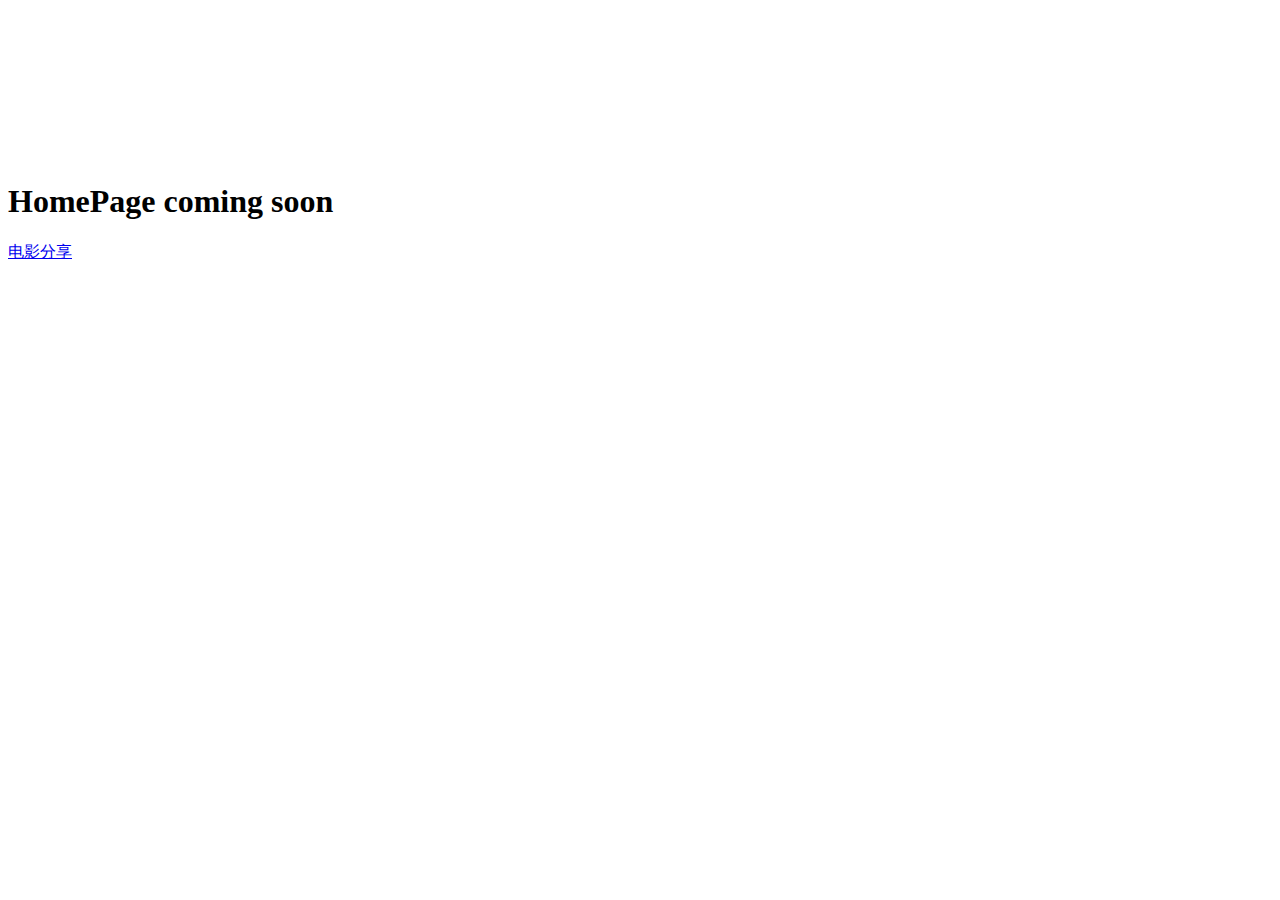
==== index.html @ b1d27cf1 "Create index.html" ====
<!DOCTYPE html>
<html>
<head>
	<title>醒来读书的主页</title>
	<meta charset="utf-8" name="viewport" content="width=device-width, initial-scale=1.0, user-scalable=no, maximum-scale=1.0">
	<link rel="stylesheet" type="text/css" href="./css/index.css">
</head>
<body>
	<video loop autoplay muted poster="./image/sailing-boats.jpg" id="video">
		<source src="./video/sailing-boats.mp4" type="video/mp4">
	</video>
	<div id="claim">
		<h1>HomePage coming soon</h1>
		<a href="./html/share.html">电影分享</a>
	</div>

</body>
</html>
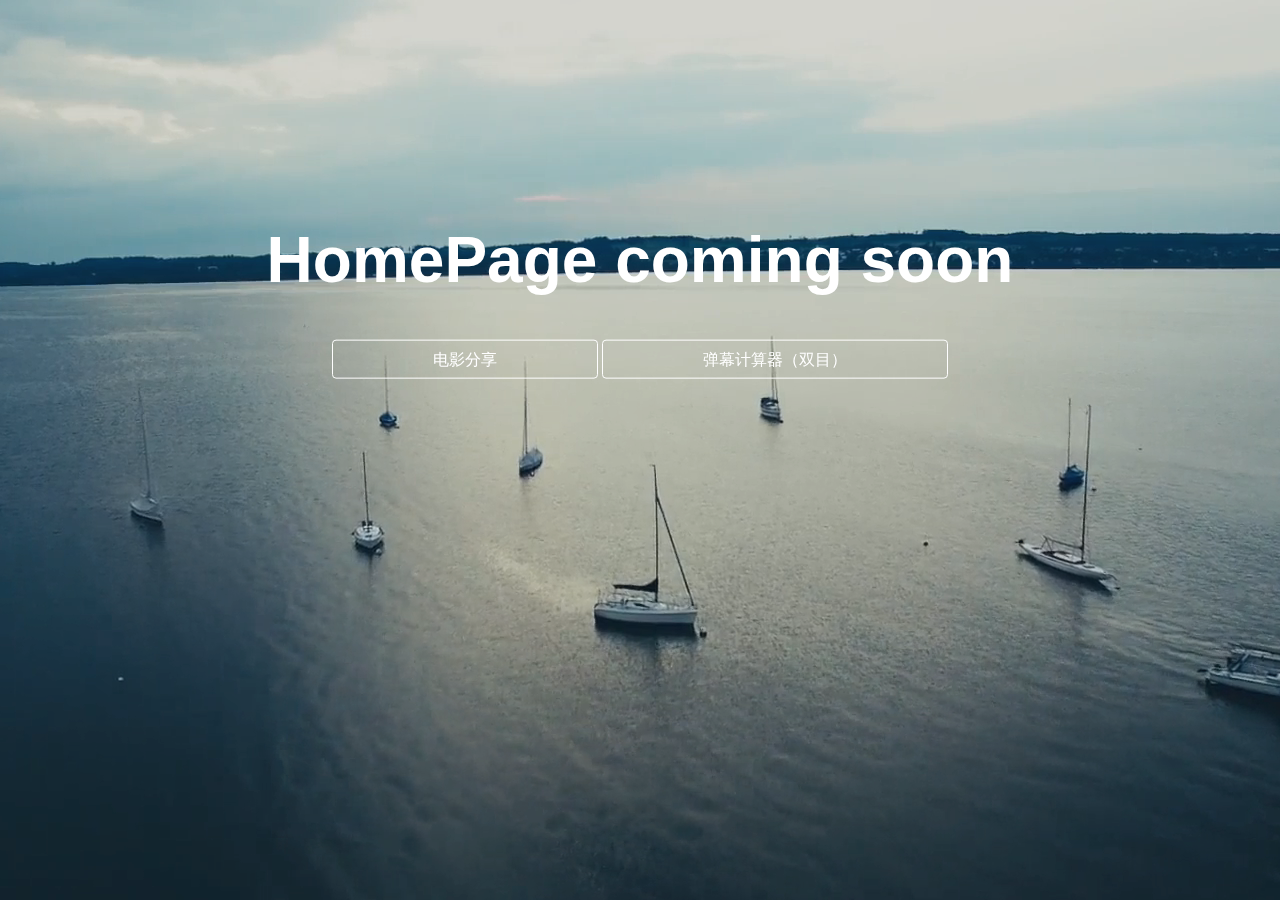
==== commit 20a8781e: "Update index.html" ====
--- a/index.html
+++ b/index.html
@@ -12,6 +12,7 @@
 	<div id="claim">
 		<h1>HomePage coming soon</h1>
 		<a href="./html/share.html">电影分享</a>
+		<a href="./html/calculator.html">弹幕计算器（双目）</a>
 	</div>
 
 </body>
--- a/css/index.css
+++ b/css/index.css
@@ -0,0 +1,41 @@
+@charset "UTF-8";
+body {
+	text-align: center;
+	background: #2a5b82;
+	font-family: sans-serif;
+}
+#video {
+	opacity: .8;
+	position: fixed;
+	min-width: 100%;
+	min-height: 100%;
+	width: auto;
+	height: auto;
+	top: 50%;
+	left: 50%;
+	-webkit-transform: translate(-50%,-50%);
+	  	-moz-transform: translate(-50%,-50%);
+	    	transform: translate(-50%,-50%);
+	z-index: -100;
+}
+#claim {
+	width: 100%;
+	position: absolute;
+	top: 30%;
+	left: 50%;
+	-webkit-transform: translate(-50%,-50%);
+	   -moz-transform: translate(-50%,-50%);
+	    	transform: translate(-50%,-50%);
+}
+#claim h1 {
+	color: #fff;
+	font-size: 4em;
+	padding: 10px;
+}
+#claim a {
+	border: 1px solid #fff;
+	border-radius: 4px;
+	padding: 10px 100px;
+	text-decoration: none;
+	color: #fff;
+}
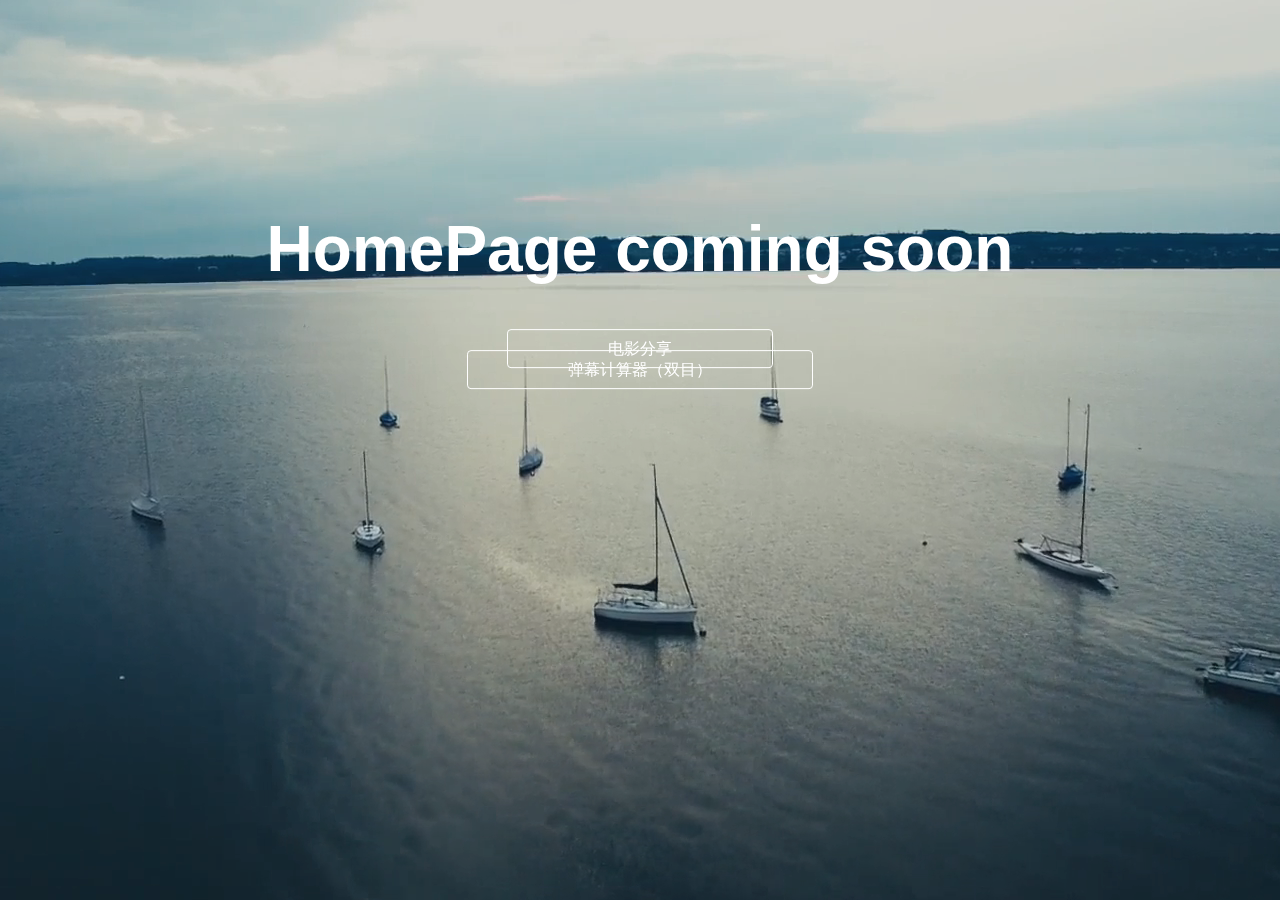
==== commit 5060ce57: "Update index.html" ====
--- a/index.html
+++ b/index.html
@@ -11,7 +11,7 @@
 	</video>
 	<div id="claim">
 		<h1>HomePage coming soon</h1>
-		<a href="./html/share.html">电影分享</a>
+		<a href="./html/share.html">电影分享</a><br>
 		<a href="./html/calculator.html">弹幕计算器（双目）</a>
 	</div>
 
